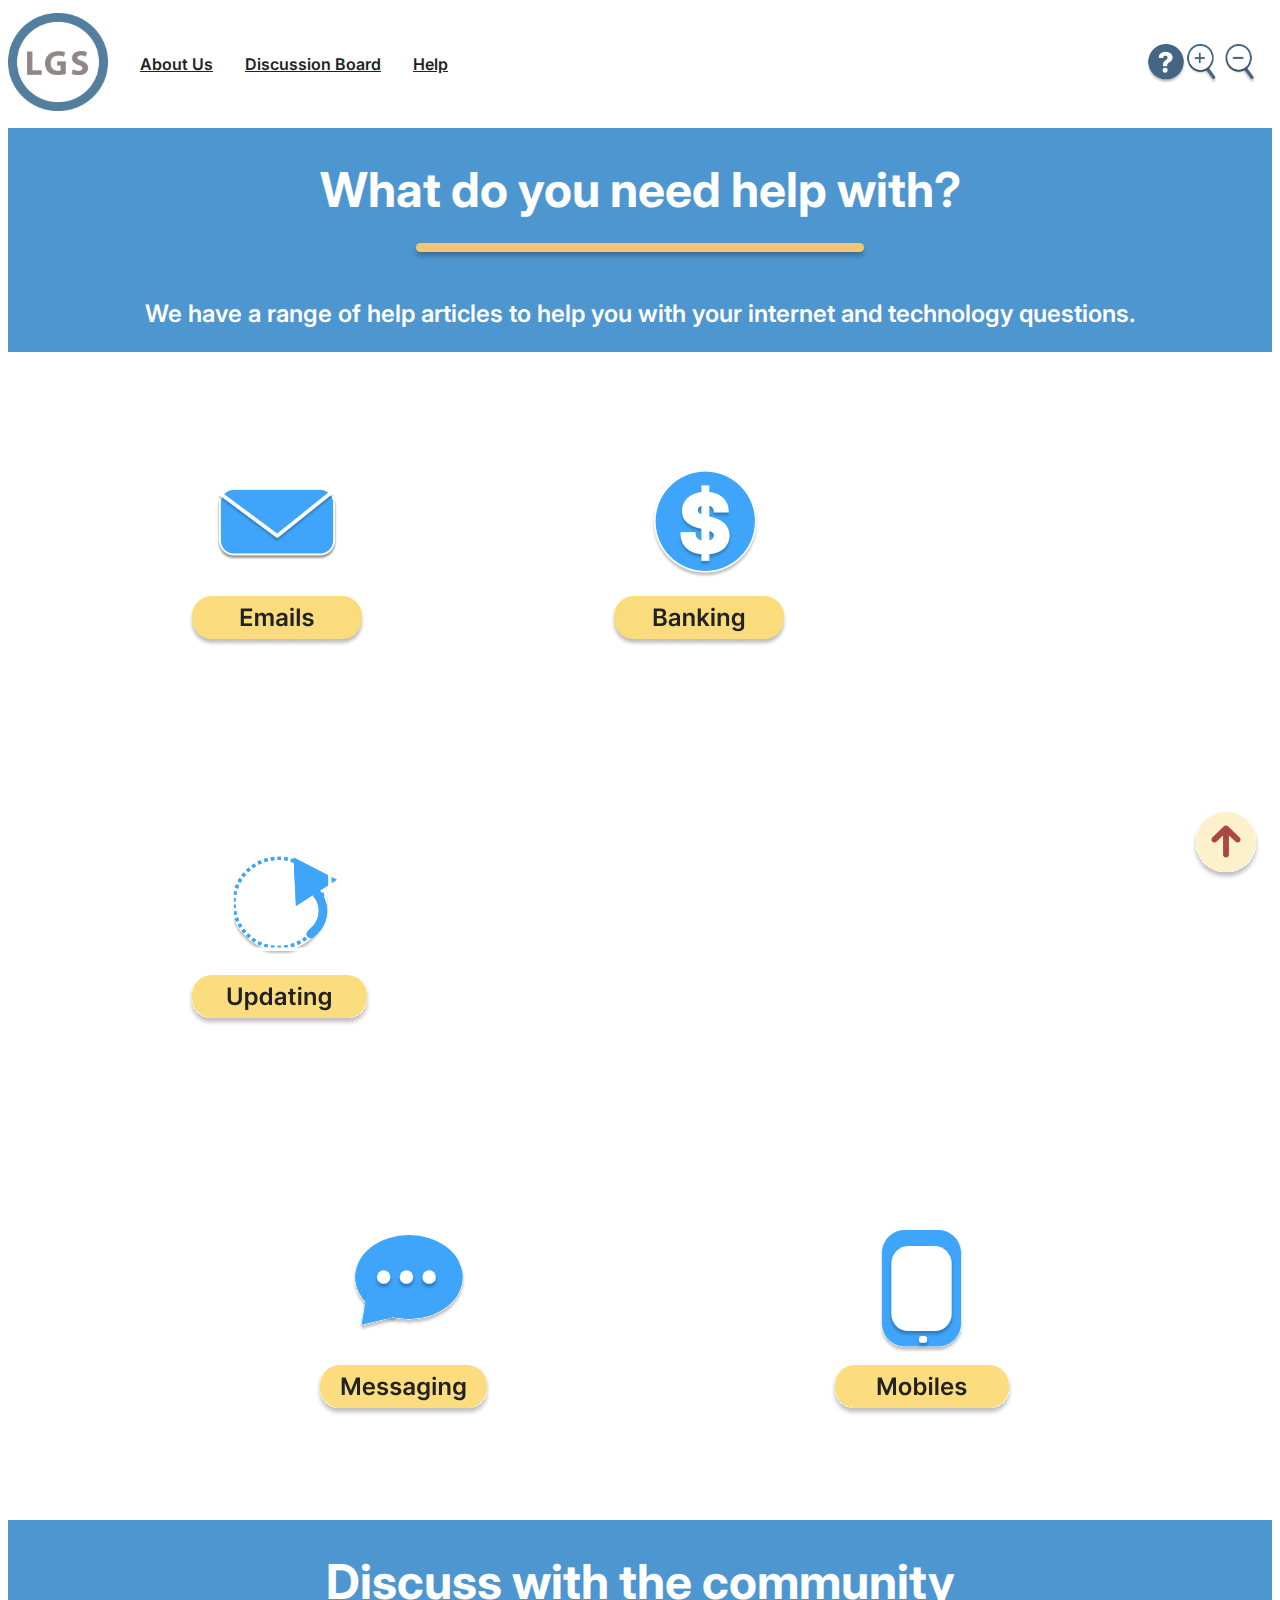
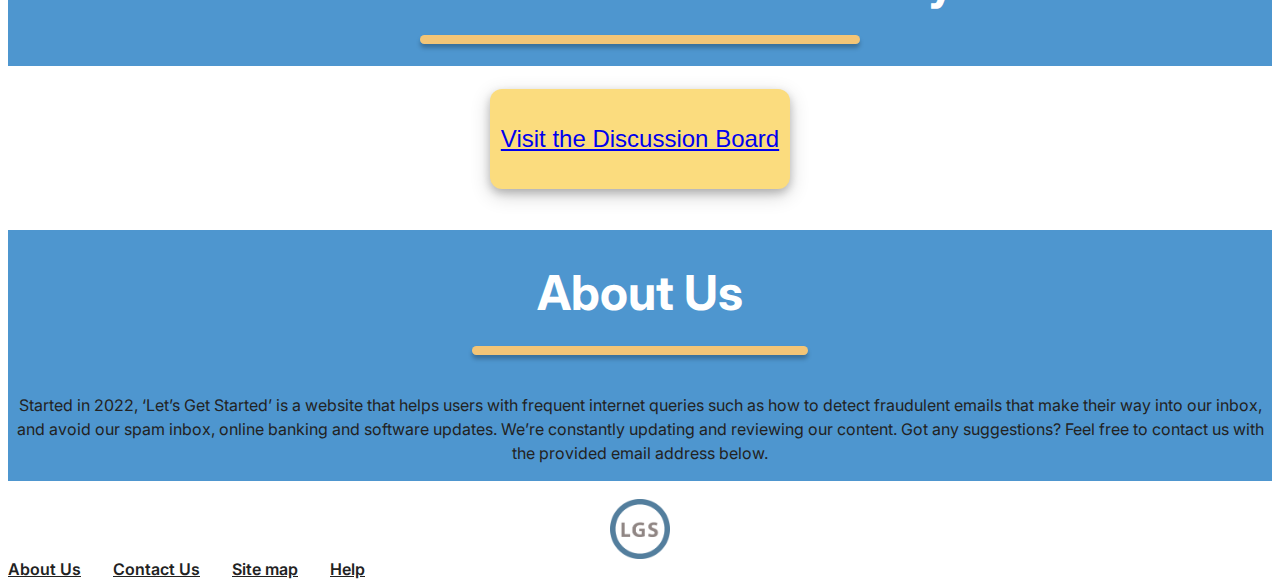
==== index.html @ ba6d8c5f "Fixing logo position +  play" ====
<!DOCTYPE html>
<html lang="en">

<head>
    <meta charset="UTF-8" />
    <meta http-equiv="X-UA-Compatible" content="IE=edge" />
    <meta name="viewport" content="width=device-width, initial-scale=1.0" />
    <title>Let's Get Started - Home</title>
    <link rel="stylesheet" href="css/styles.css" />
    <link rel="preconnect" href="https://fonts.googleapis.com" />
    <link rel="preconnect" href="https://fonts.gstatic.com" crossorigin />
    <link href="https://fonts.googleapis.com/css2?family=Inter:wght@100;200;300;400;500;600;700;800;900&display=swap" rel="stylesheet" />
</head>

<body>

    <nav class="MenuNab">
        <div class="Nav-left">
            <a href="index.html"><img class="logo" src="img/logo.png" alt="home button logo" id="logohome"></a>
            <a href="#AboutUs" class="links">About Us</a>
            <a href="forum.html" title="Go to our forum" class="links">Discussion Board</a>
            <a href="#" class="links">Help</a>
        </div>
    
        <div class="Nav-right">
            <img src="img/Help.png" alt="logo" width="40" height="40">
            <img src="img/Magnif.png" alt="logo" width="70" height="40">
        </div>
    </nav>





    <main>

        <header>



            <h1>
                What do you need help with?
            </h1>
            <p>

                We have a range of help articles to help you with your internet and technology questions.
            </p>
        </header>

        <div class="BackTop">
            <a href="#"><img class="BackTop" src="img/top.svg" alt="back to top" /></a>
        </div>


        <!-- <div class="stylesheet"> -->

        <nav>
            <img class="icon" src="img/Emaillogo.png" />
            <img class="icon" src="img/BankBLogo.png" />
            <img class="icon" src="img/Updating_Blogo.svg" />
        
        </nav>
 <nav>
    <img class="iconB" src="img/MessageBLogo.svg" />
    <img class="iconC" src="img/Mobile_button.svg" />
 </nav>


        </div>
    </main>



    <section>
        <header>
            <h1>Discuss with the community</h1>
        </header>

        <button class="DBButton"> <a href="forum.html" title="Go to our forum">Visit the Discussion Board</a></button>
    </section>


    <header>
        <div id="AboutUs">
            <h1>About Us</h1>
        </div>

        <div id="paragraph">
            <p>Started in 2022, ‘Let’s Get Started’ is a website that helps users with frequent internet queries such as how to detect fraudulent emails that make their way into our inbox, and avoid our spam inbox, online banking and software updates. We’re
                constantly updating and reviewing our content. Got any suggestions? Feel free to contact us with the provided email address below.</p>
        </div>
    </header>


    <footer class="FooterTab">
        <nav>

            <img src="img/logo.png" alt="logo" width="60" height="60" class="centre">


            <div class="Nav-left">
                <a href="index.html#AboutUs" class="links">About Us</a>
                <a href="#" class="links">Contact Us</a>
                <a href="#" class="links">Site map</a>
                <a href="#" class="links">Help</a>
            </div>

        </nav>
    </footer>


</body>

</html>
---- css/styles.css ----
/* Global text styles */

body {
    margin-top: 8em;
}

.links {
    font: normal 600 1em "Inter";
    color: #222222;
}

.centre {
    display: block;
    margin-left: auto;
    margin-right: auto;
}

#paragraph p {
    font: normal 400 1em "Inter";
    line-height: 150%;
    color: #222;
}

p {
    font: normal 600 1.5em "Inter";
    line-height: 29px;
}

h1 {
    font: normal 700 3em "Inter";
}


/* heading banners */

header,
section {
    background: #4e96cf;
    width: 100%;
    color: #ffffff;
    text-align: center;
    display: flex;
    flex-direction: column;
    align-items: center;
    margin: 0 auto 2vh;
}

.discussion,
section {
    background: #174063;
    width: 100%;
    color: #ffffff;
    text-align: center;
    display: flex;
    flex-direction: column;
    align-items: center;
    margin: 0 auto 4vh;
}

section {
    background: #fff;
    color: #000;
}

h1:after {
    /* yellow line */
    content: "";
    display: block;
    width: 10em;
    max-width: 70%;
    border-bottom: 0.2em solid #f3c577;
    border-radius: 5px;
    margin: 0.5em auto -0.2em;
    stroke-linejoin: round;
    box-shadow: 0px 4px 4px rgba(0, 0, 0, 0.25);
}


/* Images style */

.BackTop {
    display: flex;
    position: fixed;
    bottom: 20px;
    right: 20px;
    z-index: 99;
}

.profile {
    width: 50px;
    height: 50px;
}


/* create post grid */

.inputgrid {
    display: grid;
    grid-template-columns: 0.4fr repeat(6, 0.2fr) 0.05fr 0.05fr;
    grid-template-rows: 0.01fr 0.01fr;
    grid-column-gap: 10px;
    grid-row-gap: 10px;
}

.input {
    margin-top: -2em;
    margin-left: 2em;
    grid-area: 1 / 1 / 2 / 2;
    color: #666;
}

.createbutton {
    grid-area: 2 / 7 / 3 / 8;
    width: 150%;
    max-width: 200%;
    /* position: absolute;
    top: -20px;
    left: 10px; */
}

#input {
    margin: 3vh auto;
    font: normal 500 1.5em "Inter";
    border: 8px solid #446682;
    /* filter: drop-shadow(0px 3.51394px 3.51394px rgba(0, 0, 0, 0.25)); */
    border-radius: 30px;
    padding: 1em 40vw 15vh 0.5em;
    align-items: center;
}


/* Others */

.ForumArea {
    margin: 0 20%;
}

.discussion {

  
    display: flex;
    flex-direction: row;
    justify-content: center;
    align-items: center;
    padding: 0px;
    gap: 55px;
    /* color: rgba(216, 232, 244, 1);
    stroke: rgba(68, 102, 130, 1);
    stroke-width: 4em; */
    font: normal 500 16px "Inter";
     
}


/* .iconslist {
    display: list-item;
    list-style-type: circle;
    padding-right: 40px;
    cursor: pointer;
} */

.MenuNab {
    display: flex;
    position: fixed;
    top: 0;
    width: 100%;
    background-color: #fff;
    height: 8em;
    align-items: center;
}

.Nav-left {
    display: flex;
    flex-direction: row;
    align-items: center;
    gap: 2em;
}

#help {
    width: 40%;
    margin-top: 1em;
    margin-right: 1em;
}

#magnif {
    width: 60%;
    margin-top: 1em;
    margin-right: 2vw
    cursor: zoom-in;
    
}

.Nav-right {
    display: flex;
    float: right;
    margin-inline-start: auto;
    align-content: right;
    cursor: pointer;
    margin-right: 2em;
       
   
}

#logohome {
    width: 15vw;
    max-width: 100px;
}



/* main {
  width: 90%;
  max-width: 1080px;
  padding: 0 0 0;
  
} */

.buttons {
    width: 200px;
    height: 100px;
    border-radius: 12px;
    margin: 5px;
    background-color: rgba(251, 220, 126, 1);
    border: none;
    box-shadow: 0 4px 8px 0 rgba(0, 0, 0, 0.2), 0 6px 20px 0 rgba(0, 0, 0, 0.19);
    color: #000;
    text-align: center;
    text-decoration: thick;
    font-size: 20px;
    margin: auto;
}

.icon {
    padding: 100px;
    display: inline-table;
    list-style-type: none;
    padding-right: 60px;
    size: 70px;
    cursor: pointer;
    margin-left: 5em;
  

}

.iconB {

    padding: 100px;
    display: inline-table;
    list-style-type: none;
    padding-right: 60px;
    size: 50px;
    cursor: pointer;
    margin-left: 13em;

}

.iconC {

    padding: 100px;
    display: inline-table;
    list-style-type: none;
    padding-right: 60px;
    size: 50px;
    cursor: pointer;
    margin-left: 11em;
    

}

.buttons {
    display: inline-flex;
    list-style-type: none;
    width: 80px;
    height: 40px;
    margin: 5px;
    padding: 2px;
    color: #000;
    border: none;
    cursor: pointer;
    text-align: center;
    font: normal 600 1em "Inter";
}

.FooterTab nav {
    text-align: center;
}

.DBButton {
    width: 300px;
    height: 100px;
    border-radius: 12px;
    margin: 5px;
    background-color: rgba(251, 220, 126, 1);
    border: none;
    box-shadow: 0 4px 8px 0 rgba(0, 0, 0, 0.2), 0 6px 20px 0 rgba(0, 0, 0, 0.19);
    color: #000;
    text-align: center;
    text-decoration: none;
    font-size: 24px;
    cursor: pointer;
    list-style: none;
    align-items: center;
}
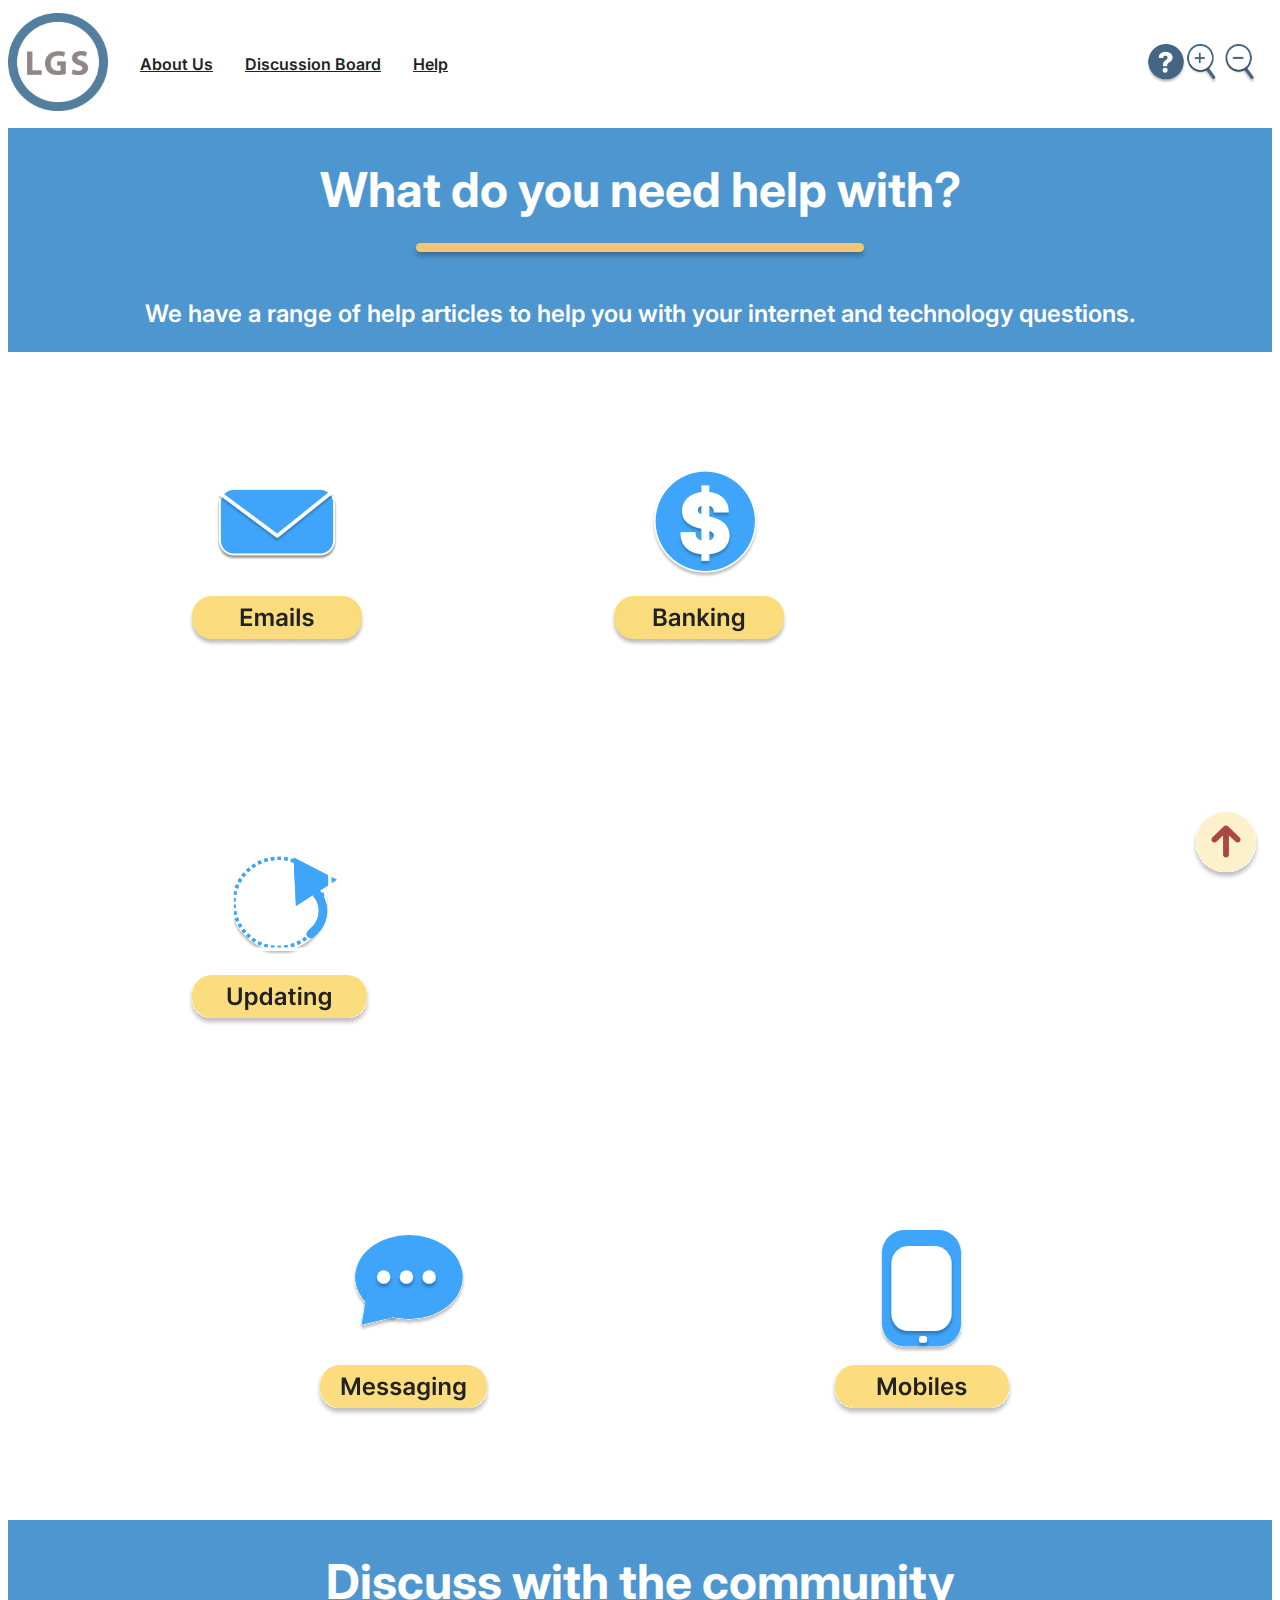
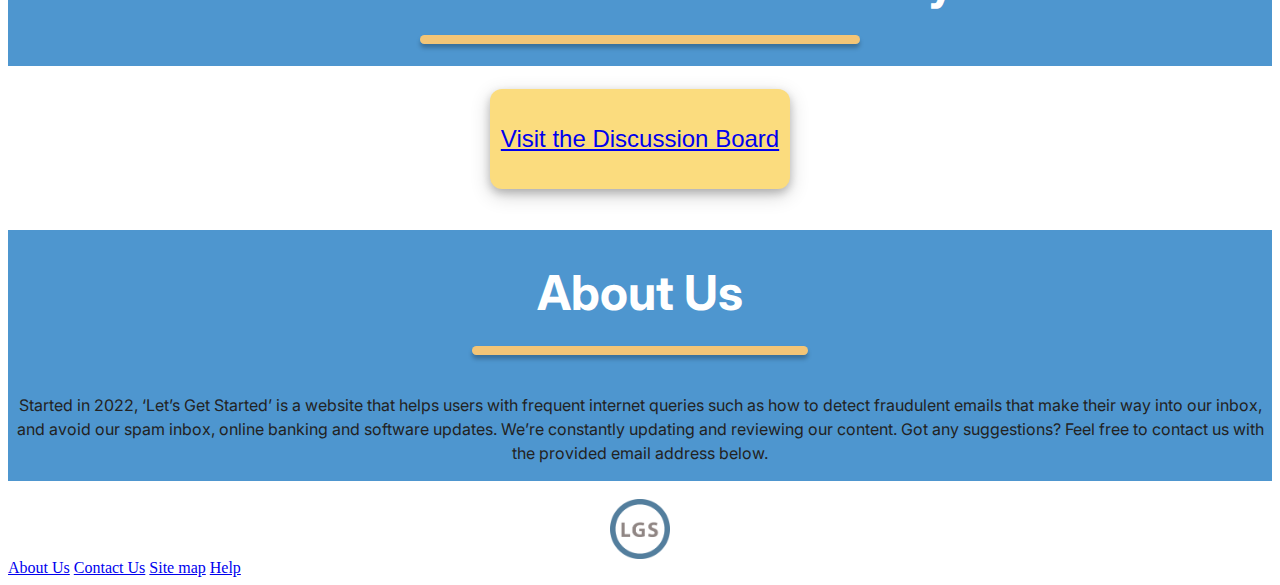
==== commit c244cda6: "update footer" ====
--- a/index.html
+++ b/index.html
@@ -35,14 +35,10 @@
     <main>
 
         <header>
-
-
-
             <h1>
                 What do you need help with?
             </h1>
             <p>
-
                 We have a range of help articles to help you with your internet and technology questions.
             </p>
         </header>
@@ -92,19 +88,15 @@
     </header>
 
 
-    <footer class="FooterTab">
+    <footer >
         <nav>
-
             <img src="img/logo.png" alt="logo" width="60" height="60" class="centre">
-
-
-            <div class="Nav-left">
-                <a href="index.html#AboutUs" class="links">About Us</a>
-                <a href="#" class="links">Contact Us</a>
-                <a href="#" class="links">Site map</a>
-                <a href="#" class="links">Help</a>
+            <div class="FooterNav" >
+                <a href="index.html#AboutUs" >About Us</a>
+                <a href="#" >Contact Us</a>
+                <a href="#" >Site map</a>
+                <a href="#" >Help</a>
             </div>
-
         </nav>
     </footer>
 
--- a/css/styles.css
+++ b/css/styles.css
@@ -10,9 +10,9 @@
 }
 
 .centre {
-    display: block;
-    margin-left: auto;
-    margin-right: auto;
+  display: block;
+  margin-left: auto;
+  margin-right: auto;
 }
 
 #paragraph p {
@@ -29,7 +29,6 @@
 h1 {
     font: normal 700 3em "Inter";
 }
-
 
 /* heading banners */
 
@@ -75,7 +74,6 @@
     box-shadow: 0px 4px 4px rgba(0, 0, 0, 0.25);
 }
 
-
 /* Images style */
 
 .BackTop {
@@ -87,8 +85,8 @@
 }
 
 .profile {
-    width: 50px;
-    height: 50px;
+  width: 50px;
+  height: 50px;
 }
 
 
@@ -135,6 +133,17 @@
     margin: 0 20%;
 }
 
+.createbutton {
+  grid-area: 2 / 7 / 3 / 8;
+  width: 150%;
+  max-width: 200%;
+  position: absolute; top:-20px;left:10px;
+}
+
+/* Others */
+.ForumArea{
+    margin: 0 20%;
+}
 .discussion {
 
   
@@ -216,18 +225,18 @@
 } */
 
 .buttons {
-    width: 200px;
-    height: 100px;
-    border-radius: 12px;
-    margin: 5px;
-    background-color: rgba(251, 220, 126, 1);
-    border: none;
-    box-shadow: 0 4px 8px 0 rgba(0, 0, 0, 0.2), 0 6px 20px 0 rgba(0, 0, 0, 0.19);
-    color: #000;
-    text-align: center;
-    text-decoration: thick;
-    font-size: 20px;
-    margin: auto;
+  width: 200px;
+  height: 100px;
+  border-radius: 12px;
+  margin: 5px;
+  background-color: rgba(251, 220, 126, 1);
+  border: none;
+  box-shadow: 0 4px 8px 0 rgba(0, 0, 0, 0.2), 0 6px 20px 0 rgba(0, 0, 0, 0.19);
+  color: #000;
+  text-align: center;
+  text-decoration: thick;
+  font-size: 20px;
+  margin: auto;
 }
 
 .icon {
@@ -282,7 +291,7 @@
 }
 
 .FooterTab nav {
-    text-align: center;
+  text-align: center;
 }
 
 .DBButton {
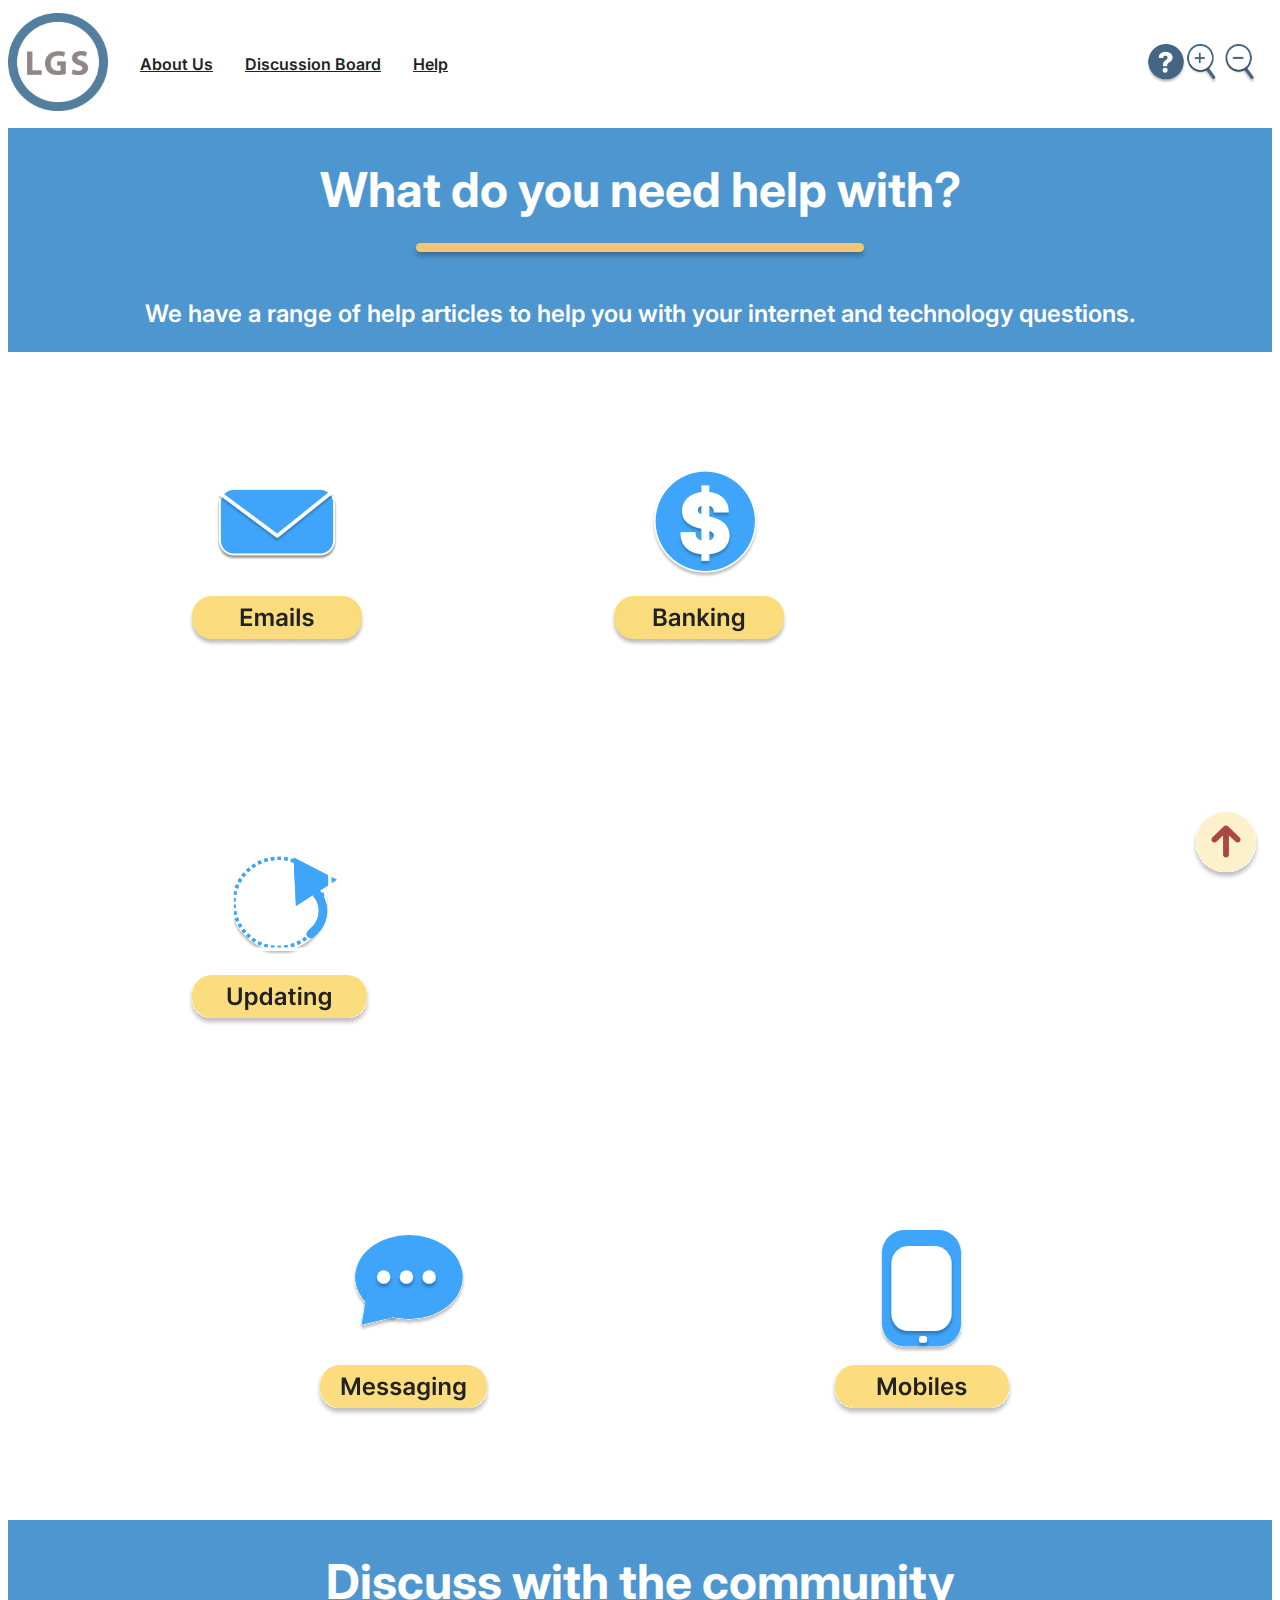
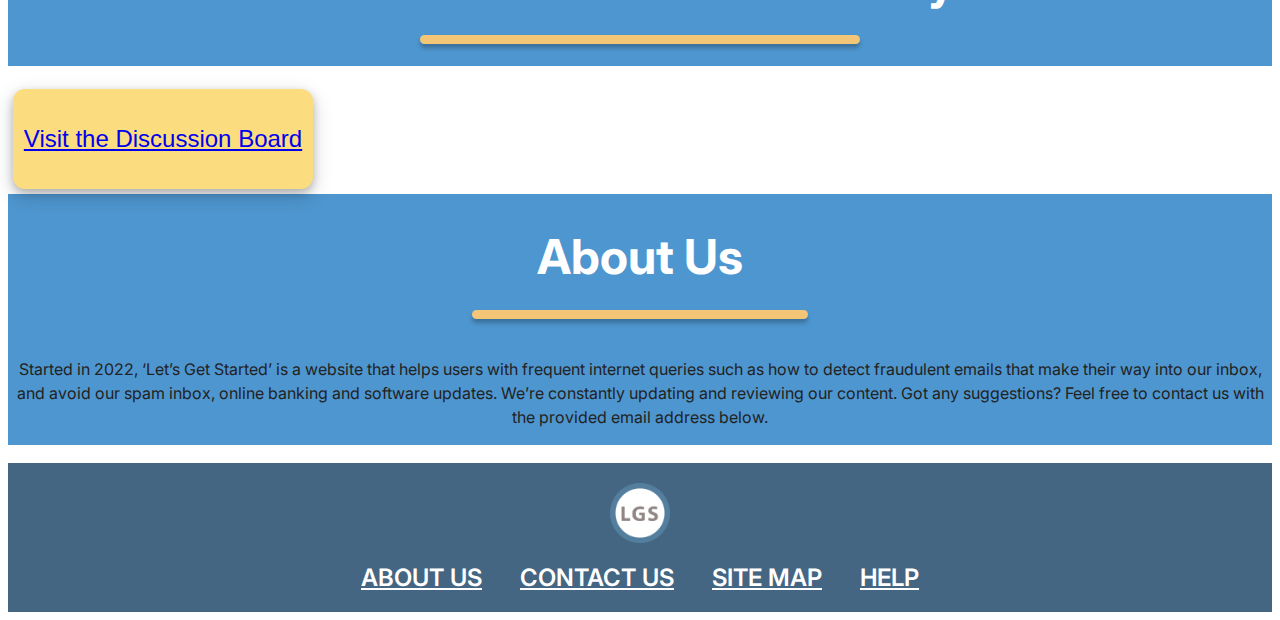
==== commit 1b29bc20: "fixes and formatting" ====
--- a/index.html
+++ b/index.html
@@ -28,10 +28,6 @@
         </div>
     </nav>
 
-
-
-
-
     <main>
 
         <header>
@@ -47,25 +43,18 @@
             <a href="#"><img class="BackTop" src="img/top.svg" alt="back to top" /></a>
         </div>
 
-
-        <!-- <div class="stylesheet"> -->
-
         <nav>
             <img class="icon" src="img/Emaillogo.png" />
             <img class="icon" src="img/BankBLogo.png" />
             <img class="icon" src="img/Updating_Blogo.svg" />
         
         </nav>
- <nav>
-    <img class="iconB" src="img/MessageBLogo.svg" />
-    <img class="iconC" src="img/Mobile_button.svg" />
- </nav>
-
-
-        </div>
+        
+        <nav>
+            <img class="iconB" src="img/MessageBLogo.svg" />
+            <img class="iconC" src="img/Mobile_button.svg" />
+        </nav>
     </main>
-
-
 
     <section>
         <header>
@@ -74,7 +63,6 @@
 
         <button class="DBButton"> <a href="forum.html" title="Go to our forum">Visit the Discussion Board</a></button>
     </section>
-
 
     <header>
         <div id="AboutUs">
@@ -86,7 +74,6 @@
                 constantly updating and reviewing our content. Got any suggestions? Feel free to contact us with the provided email address below.</p>
         </div>
     </header>
-
 
     <footer >
         <nav>
--- a/css/styles.css
+++ b/css/styles.css
@@ -1,301 +1,187 @@
 /* Global text styles */
 
 body {
-    margin-top: 8em;
+  margin-top: 8em;
 }
 
 .links {
-    font: normal 600 1em "Inter";
-    color: #222222;
-}
-
-.centre {
+  font: normal 600 1em "Inter";
+  color: #222222;
+}
+
+
+#paragraph p {
+  font: normal 400 1em "Inter";
+  line-height: 150%;
+  color: #222;
+}
+
+p {
+  font: normal 600 1.5em "Inter";
+  line-height: 29px;
+}
+
+h1 {
+  font: normal 700 3em "Inter";
+}
+
+
+header{
+  background: #4e96cf;
+  width: 100%;
+  color: #ffffff;
+  text-align: center;
+  display: flex;
+  flex-direction: column;
+  align-items: center;
+  margin: 0 auto 2vh;
+}
+
+section {
+  background: #fff;
+  color: #000;
+}
+
+h1:after {
+  /* yellow line */
+  content: "";
   display: block;
-  margin-left: auto;
-  margin-right: auto;
-}
-
-#paragraph p {
-    font: normal 400 1em "Inter";
-    line-height: 150%;
-    color: #222;
-}
-
-p {
-    font: normal 600 1.5em "Inter";
-    line-height: 29px;
-}
-
-h1 {
-    font: normal 700 3em "Inter";
-}
-
-/* heading banners */
-
-header,
-section {
-    background: #4e96cf;
-    width: 100%;
-    color: #ffffff;
-    text-align: center;
-    display: flex;
-    flex-direction: column;
-    align-items: center;
-    margin: 0 auto 2vh;
-}
-
-.discussion,
-section {
-    background: #174063;
-    width: 100%;
-    color: #ffffff;
-    text-align: center;
-    display: flex;
-    flex-direction: column;
-    align-items: center;
-    margin: 0 auto 4vh;
-}
-
-section {
-    background: #fff;
-    color: #000;
-}
-
-h1:after {
-    /* yellow line */
-    content: "";
-    display: block;
-    width: 10em;
-    max-width: 70%;
-    border-bottom: 0.2em solid #f3c577;
-    border-radius: 5px;
-    margin: 0.5em auto -0.2em;
-    stroke-linejoin: round;
-    box-shadow: 0px 4px 4px rgba(0, 0, 0, 0.25);
-}
-
-/* Images style */
+  width: 10em;
+  max-width: 70%;
+  border-bottom: 0.2em solid #f3c577;
+  border-radius: 5px;
+  margin: 0.5em auto -0.2em;
+  stroke-linejoin: round;
+  box-shadow: 0px 4px 4px rgba(0, 0, 0, 0.25);
+}
+/* FORUM STYLES NOT FINISHED*/ 
+.profile {
+  width: 55px;
+  height: 55px;
+}
+
+#input {
+  margin: 3vh auto;
+  font: normal 500 1.5em "Inter";
+  border: 8px solid #446682;
+  /* filter: drop-shadow(0px 3.51394px 3.51394px rgba(0, 0, 0, 0.25)); */
+  border-radius: 30px;
+  padding: 1em 40vw 15vh 0.5em;
+  align-items: center;
+}
+
+#createbtn {
+  height: 200px;
+  width: 200px;
+  border: none;
+  cursor: pointer;
+  background: url("../img/createpost.svg") no-repeat center;
+  background-size: contain;
+position: absolute;
+        bottom: 10px;
+        right: 10px;
+}
+
+.replystyle{
+  height: 180px;
+  width: 180px;
+  border: none;
+  cursor: pointer;
+  background: url("../img/reply.svg") no-repeat center;
+  background-size: contain;
+}
+
+.createfield{
+  margin: 0 auto 2vh;
+  display: block;position: relative;
+}
+
+
+
+.discussion p{
+  background: #D8E8F4;
+border: 8px solid #446682;
+box-shadow: 0px 3.5px 3.5px rgba(0, 0, 0, 0.25);
+border-radius: 15px;
+padding: 1rem;
+margin: 40px 30px;
+width: 800px;
+
+}
+
+.discussion{
+  display: flex;
+flex-direction: row;
+justify-content: center;
+align-items: center;
+}
+
+
+.ForumArea {
+  margin: 0 20%;
+
+}
+
+/* FORUM STYLES END */
+
+
 
 .BackTop {
-    display: flex;
-    position: fixed;
-    bottom: 20px;
-    right: 20px;
-    z-index: 99;
-}
-
-.profile {
-  width: 50px;
-  height: 50px;
-}
-
-
-/* create post grid */
-
-.inputgrid {
-    display: grid;
-    grid-template-columns: 0.4fr repeat(6, 0.2fr) 0.05fr 0.05fr;
-    grid-template-rows: 0.01fr 0.01fr;
-    grid-column-gap: 10px;
-    grid-row-gap: 10px;
-}
-
-.input {
-    margin-top: -2em;
-    margin-left: 2em;
-    grid-area: 1 / 1 / 2 / 2;
-    color: #666;
-}
-
-.createbutton {
-    grid-area: 2 / 7 / 3 / 8;
-    width: 150%;
-    max-width: 200%;
-    /* position: absolute;
-    top: -20px;
-    left: 10px; */
-}
-
-#input {
-    margin: 3vh auto;
-    font: normal 500 1.5em "Inter";
-    border: 8px solid #446682;
-    /* filter: drop-shadow(0px 3.51394px 3.51394px rgba(0, 0, 0, 0.25)); */
-    border-radius: 30px;
-    padding: 1em 40vw 15vh 0.5em;
-    align-items: center;
-}
-
-
-/* Others */
-
-.ForumArea {
-    margin: 0 20%;
-}
-
-.createbutton {
-  grid-area: 2 / 7 / 3 / 8;
-  width: 150%;
-  max-width: 200%;
-  position: absolute; top:-20px;left:10px;
-}
-
-/* Others */
-.ForumArea{
-    margin: 0 20%;
-}
-.discussion {
-
-  
-    display: flex;
-    flex-direction: row;
-    justify-content: center;
-    align-items: center;
-    padding: 0px;
-    gap: 55px;
-    /* color: rgba(216, 232, 244, 1);
-    stroke: rgba(68, 102, 130, 1);
-    stroke-width: 4em; */
-    font: normal 500 16px "Inter";
-     
-}
-
-
-/* .iconslist {
-    display: list-item;
-    list-style-type: circle;
-    padding-right: 40px;
-    cursor: pointer;
-} */
+  display: flex;
+  position: fixed;
+  bottom: 20px;
+  right: 20px;
+  z-index: 99;
+}
 
 .MenuNab {
-    display: flex;
-    position: fixed;
-    top: 0;
-    width: 100%;
-    background-color: #fff;
-    height: 8em;
-    align-items: center;
+  display: flex;
+  position: fixed;
+  top: 0;
+  width: 100%;
+  background-color: #fff;
+  height: 8em;
+  align-items: center;
+  z-index: 2;
 }
 
 .Nav-left {
-    display: flex;
-    flex-direction: row;
-    align-items: center;
-    gap: 2em;
+  display: flex;
+  flex-direction: row;
+  align-items: center;
+  gap: 2em;
 }
 
 #help {
-    width: 40%;
-    margin-top: 1em;
-    margin-right: 1em;
+  width: 40%;
+  margin-top: 1em;
+  margin-right: 1em;
 }
 
 #magnif {
-    width: 60%;
-    margin-top: 1em;
-    margin-right: 2vw
-    cursor: zoom-in;
-    
+  width: 60%;
+  margin-top: 1em;
+  margin-right: 2vw;
+  cursor: zoom-in;
 }
 
 .Nav-right {
-    display: flex;
-    float: right;
-    margin-inline-start: auto;
-    align-content: right;
-    cursor: pointer;
-    margin-right: 2em;
-       
-   
+  display: flex;
+  float: right;
+  margin-inline-start: auto;
+  align-content: right;
+  cursor: pointer;
+  margin-right: 2em;
 }
 
 #logohome {
-    width: 15vw;
-    max-width: 100px;
-}
-
-
-
-/* main {
-  width: 90%;
-  max-width: 1080px;
-  padding: 0 0 0;
-  
-} */
+  width: 15vw;
+  max-width: 100px;
+}
+
 
 .buttons {
-  width: 200px;
-  height: 100px;
-  border-radius: 12px;
-  margin: 5px;
-  background-color: rgba(251, 220, 126, 1);
-  border: none;
-  box-shadow: 0 4px 8px 0 rgba(0, 0, 0, 0.2), 0 6px 20px 0 rgba(0, 0, 0, 0.19);
-  color: #000;
-  text-align: center;
-  text-decoration: thick;
-  font-size: 20px;
-  margin: auto;
-}
-
-.icon {
-    padding: 100px;
-    display: inline-table;
-    list-style-type: none;
-    padding-right: 60px;
-    size: 70px;
-    cursor: pointer;
-    margin-left: 5em;
-  
-
-}
-
-.iconB {
-
-    padding: 100px;
-    display: inline-table;
-    list-style-type: none;
-    padding-right: 60px;
-    size: 50px;
-    cursor: pointer;
-    margin-left: 13em;
-
-}
-
-.iconC {
-
-    padding: 100px;
-    display: inline-table;
-    list-style-type: none;
-    padding-right: 60px;
-    size: 50px;
-    cursor: pointer;
-    margin-left: 11em;
-    
-
-}
-
-.buttons {
-    display: inline-flex;
-    list-style-type: none;
-    width: 80px;
-    height: 40px;
-    margin: 5px;
-    padding: 2px;
-    color: #000;
-    border: none;
-    cursor: pointer;
-    text-align: center;
-    font: normal 600 1em "Inter";
-}
-
-.FooterTab nav {
-  text-align: center;
-}
-
-.DBButton {
-    width: 300px;
+    width: 200px;
     height: 100px;
     border-radius: 12px;
     margin: 5px;
@@ -304,10 +190,102 @@
     box-shadow: 0 4px 8px 0 rgba(0, 0, 0, 0.2), 0 6px 20px 0 rgba(0, 0, 0, 0.19);
     color: #000;
     text-align: center;
-    text-decoration: none;
-    font-size: 24px;
-    cursor: pointer;
-    list-style: none;
-    align-items: center;
-}
-
+    text-decoration: thick;
+    font-size: 20px;
+    margin: auto;
+}
+
+.icon {
+  padding: 100px;
+  display: inline-table;
+  list-style-type: none;
+  padding-right: 60px;
+  size: 70px;
+  cursor: pointer;
+  margin-left: 5em;
+}
+
+.iconB {
+  padding: 100px;
+  display: inline-table;
+  list-style-type: none;
+  padding-right: 60px;
+  size: 50px;
+  cursor: pointer;
+  margin-left: 13em;
+}
+
+.iconC {
+  padding: 100px;
+  display: inline-table;
+  list-style-type: none;
+  padding-right: 60px;
+  size: 50px;
+  cursor: pointer;
+  margin-left: 11em;
+}
+
+.buttons {
+  display: inline-flex;
+  list-style-type: none;
+  width: 80px;
+  height: 40px;
+  margin: 5px;
+  padding: 2px;
+  color: #000;
+  border: none;
+  cursor: pointer;
+  text-align: center;
+  font: normal 600 1em "Inter";
+}
+
+/* footer styles */
+
+footer {
+  text-align: center;
+  
+background: #446682;
+
+}
+
+footer nav {
+  padding-top: 20px;
+  padding-bottom: 20px;
+  text-align: center;
+  font: normal 600 1.5em "Inter";
+  text-transform: uppercase;
+
+
+}
+
+footer a{
+  padding: 1rem;
+  color: #FFFFFF;
+  margin: auto;
+}
+
+.centre {
+  display: block;
+  margin: auto;
+  padding-bottom: 20px ;;
+}
+
+/* footer styles end */
+
+.DBButton {
+  width: 300px;
+  height: 100px;
+  border-radius: 12px;
+  margin: 5px;
+  background-color: rgba(251, 220, 126, 1);
+  border: none;
+  box-shadow: 0 4px 8px 0 rgba(0, 0, 0, 0.2), 0 6px 20px 0 rgba(0, 0, 0, 0.19);
+  color: #000;
+  text-align: center;
+  text-decoration: none;
+  font-size: 24px;
+  cursor: pointer;
+  list-style: none;
+  align-items: center;
+}
+
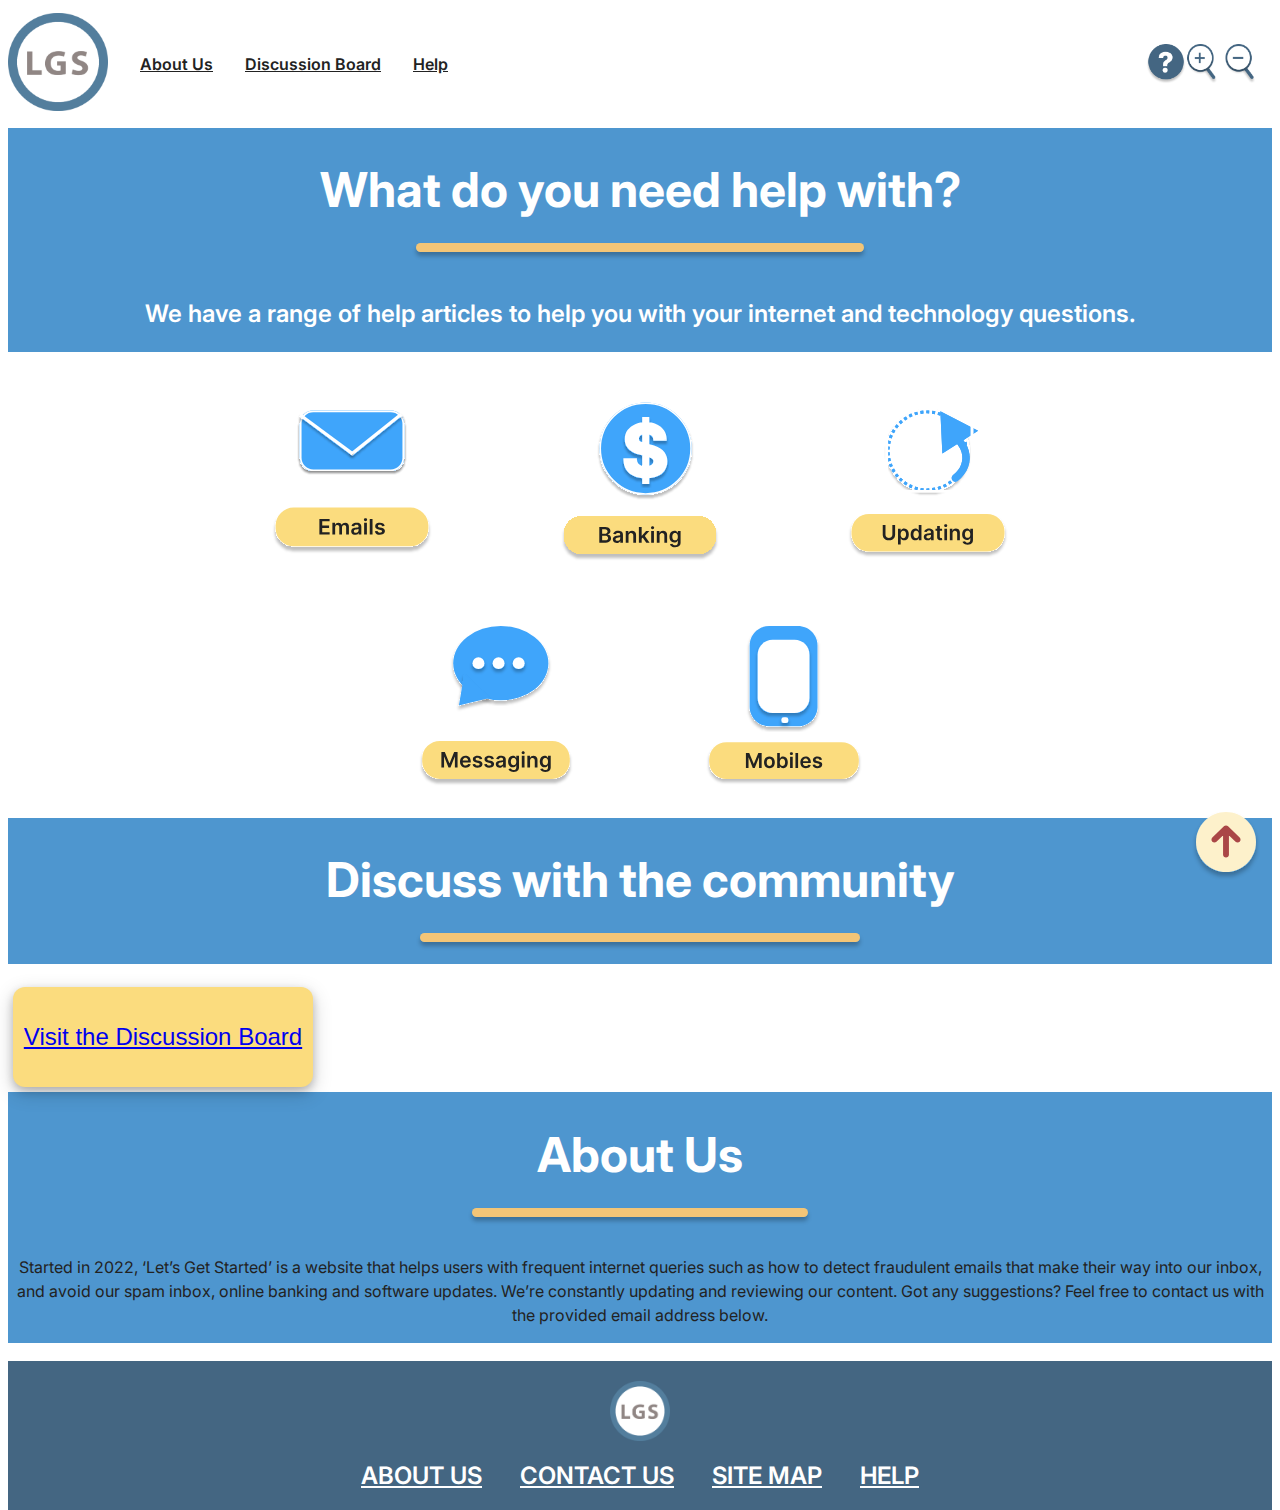
==== commit f0e2dcde: "formatting improvements" ====
--- a/index.html
+++ b/index.html
@@ -43,17 +43,17 @@
             <a href="#"><img class="BackTop" src="img/top.svg" alt="back to top" /></a>
         </div>
 
-        <nav>
-            <img class="icon" src="img/Emaillogo.png" />
-            <img class="icon" src="img/BankBLogo.png" />
-            <img class="icon" src="img/Updating_Blogo.svg" />
-        
+        <nav class="icon-grp">
+
+            <div class="row-1">
+                <img class="icon" src="img/EmailBlogo.svg" />
+                <img class="icon" src="img/BankBLogo.svg" />
+                <img class="icon" src="img/Updating_Blogo.svg" />
+                <img class="icon" src="img/MessageBLogo.svg" />
+                <img class="icon" src="img/Mobile_button.svg" />
+            </div>
         </nav>
-        
-        <nav>
-            <img class="iconB" src="img/MessageBLogo.svg" />
-            <img class="iconC" src="img/Mobile_button.svg" />
-        </nav>
+
     </main>
 
     <section>
--- a/css/styles.css
+++ b/css/styles.css
@@ -1,4 +1,8 @@
 /* Global text styles */
+
+html, body {
+  height: 100%;
+}
 
 body {
   margin-top: 8em;
@@ -179,73 +183,31 @@
   max-width: 100px;
 }
 
-
-.buttons {
-    width: 200px;
-    height: 100px;
-    border-radius: 12px;
-    margin: 5px;
-    background-color: rgba(251, 220, 126, 1);
-    border: none;
-    box-shadow: 0 4px 8px 0 rgba(0, 0, 0, 0.2), 0 6px 20px 0 rgba(0, 0, 0, 0.19);
-    color: #000;
-    text-align: center;
-    text-decoration: thick;
-    font-size: 20px;
-    margin: auto;
+.icon-grp {
+  display: flex;
+  justify-content: center;
+}
+
+.row-1 {
+  display: flex;
+  flex-wrap: wrap;
+  flex-direction: row;
+  justify-content: center;
+  align-items: center;
+  align-content: center;
+  max-width: 1000px;
 }
 
 .icon {
-  padding: 100px;
-  display: inline-table;
-  list-style-type: none;
-  padding-right: 60px;
-  size: 70px;
-  cursor: pointer;
-  margin-left: 5em;
-}
-
-.iconB {
-  padding: 100px;
-  display: inline-table;
-  list-style-type: none;
-  padding-right: 60px;
-  size: 50px;
-  cursor: pointer;
-  margin-left: 13em;
-}
-
-.iconC {
-  padding: 100px;
-  display: inline-table;
-  list-style-type: none;
-  padding-right: 60px;
-  size: 50px;
-  cursor: pointer;
-  margin-left: 11em;
-}
-
-.buttons {
-  display: inline-flex;
-  list-style-type: none;
-  width: 80px;
-  height: 40px;
-  margin: 5px;
-  padding: 2px;
-  color: #000;
-  border: none;
-  cursor: pointer;
-  text-align: center;
-  font: normal 600 1em "Inter";
-}
-
-/* footer styles */
+  width: 10em;
+  height: 10em;
+  margin: 2em 4em;
+  cursor: pointer;
+}
 
 footer {
   text-align: center;
-  
-background: #446682;
-
+  background: #446682;
 }
 
 footer nav {
@@ -254,8 +216,6 @@
   text-align: center;
   font: normal 600 1.5em "Inter";
   text-transform: uppercase;
-
-
 }
 
 footer a{
@@ -267,7 +227,7 @@
 .centre {
   display: block;
   margin: auto;
-  padding-bottom: 20px ;;
+  padding-bottom: 20px;
 }
 
 /* footer styles end */
@@ -281,11 +241,9 @@
   border: none;
   box-shadow: 0 4px 8px 0 rgba(0, 0, 0, 0.2), 0 6px 20px 0 rgba(0, 0, 0, 0.19);
   color: #000;
-  text-align: center;
-  text-decoration: none;
+  /* text-align: center; */
+  /* text-decoration: none; */
   font-size: 24px;
   cursor: pointer;
-  list-style: none;
-  align-items: center;
-}
-
+  /* list-style: none; */
+}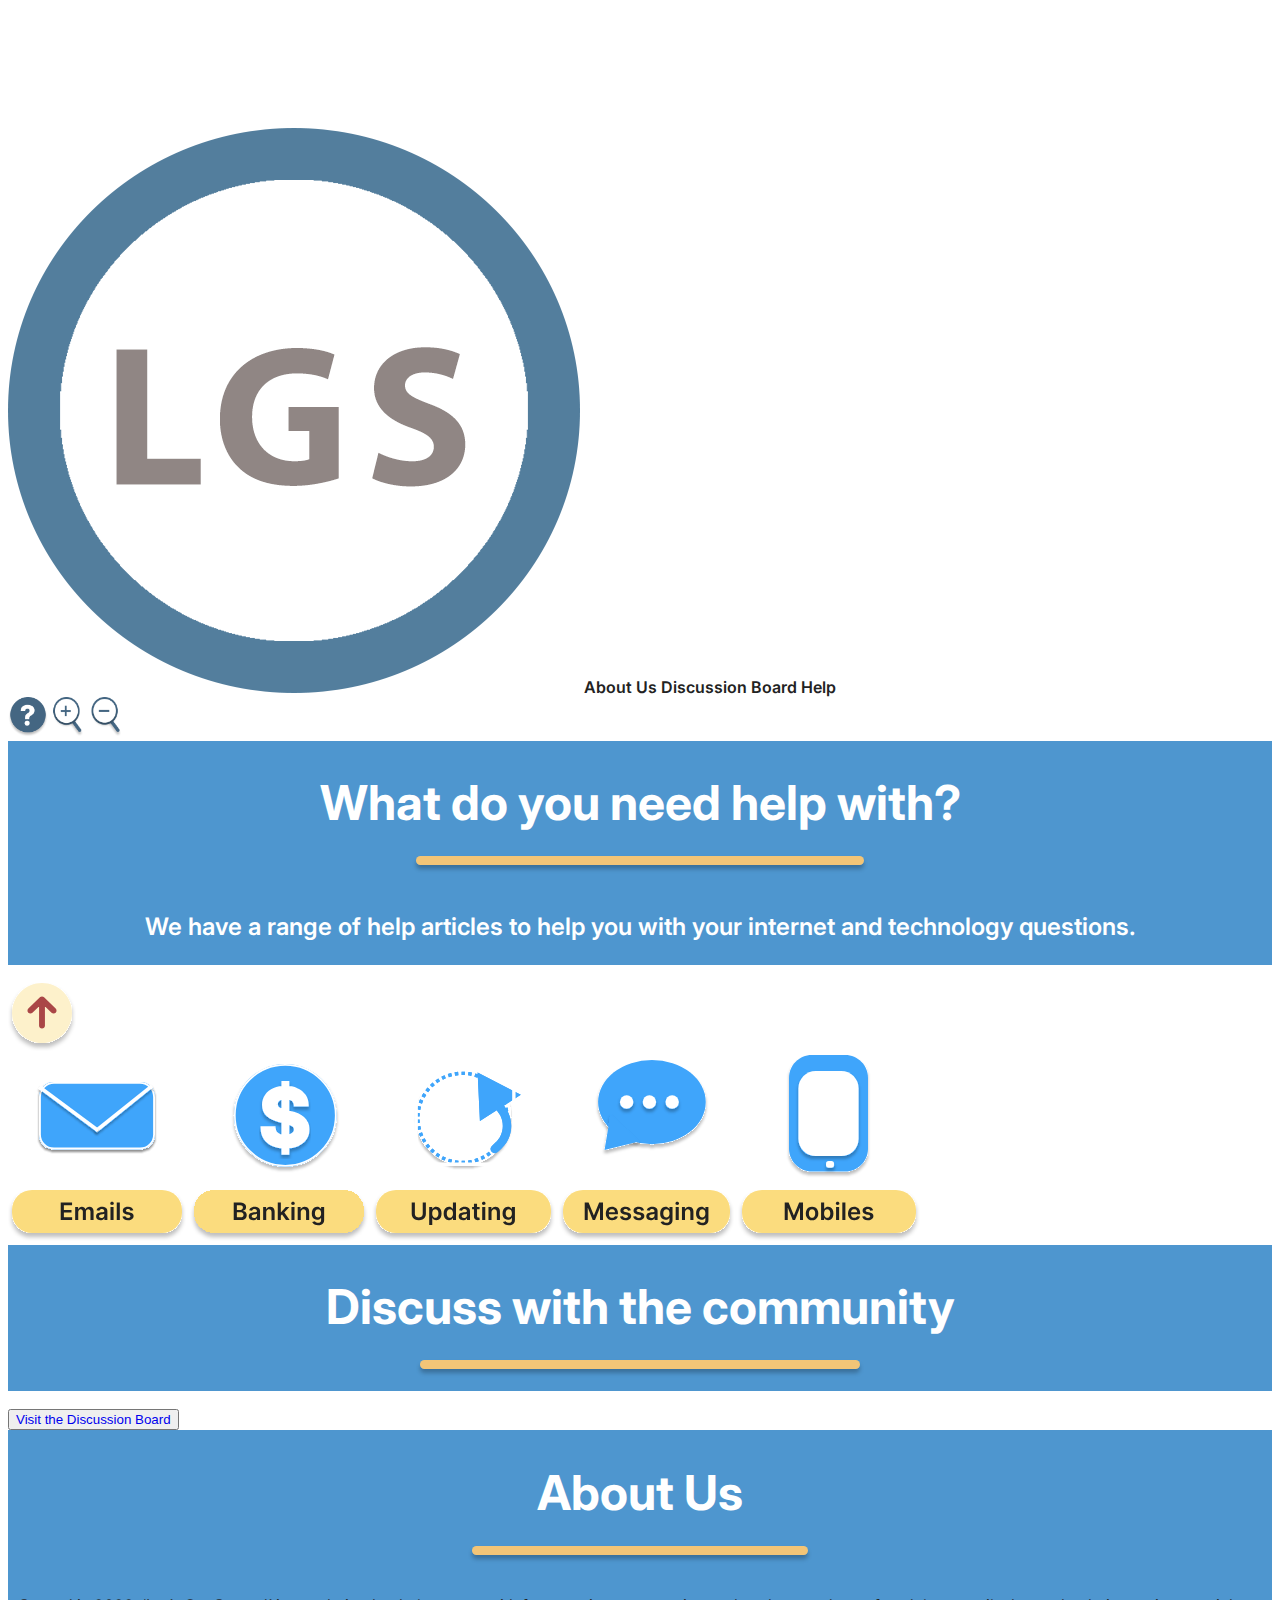
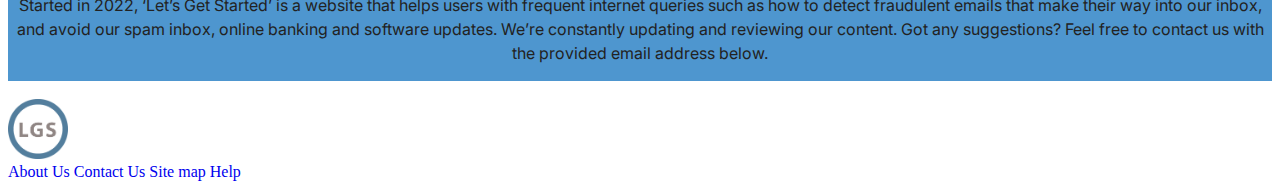
==== commit 1a870d21: ":hammer: More forum interaction" ====
--- a/index.html
+++ b/index.html
@@ -21,7 +21,7 @@
             <a href="forum.html" title="Go to our forum" class="links">Discussion Board</a>
             <a href="#" class="links">Help</a>
         </div>
-    
+
         <div class="Nav-right">
             <img src="img/Help.png" alt="logo" width="40" height="40">
             <img src="img/Magnif.png" alt="logo" width="70" height="40">
@@ -75,14 +75,14 @@
         </div>
     </header>
 
-    <footer >
+    <footer>
         <nav>
             <img src="img/logo.png" alt="logo" width="60" height="60" class="centre">
-            <div class="FooterNav" >
-                <a href="index.html#AboutUs" >About Us</a>
-                <a href="#" >Contact Us</a>
-                <a href="#" >Site map</a>
-                <a href="#" >Help</a>
+            <div class="FooterNav">
+                <a href="index.html#AboutUs">About Us</a>
+                <a href="#">Contact Us</a>
+                <a href="#">Site map</a>
+                <a href="#">Help</a>
             </div>
         </nav>
     </footer>
--- a/css/styles.css
+++ b/css/styles.css
@@ -1,249 +1,268 @@
 /* Global text styles */
 
-html, body {
-  height: 100%;
-}
-
+html,
 body {
-  margin-top: 8em;
+    height: 100%;
+}
+
+body {
+    margin-top: 8em;
 }
 
 .links {
-  font: normal 600 1em "Inter";
-  color: #222222;
-}
-
+    font: normal 600 1em "Inter";
+    color: #222222;
+}
 
 #paragraph p {
-  font: normal 400 1em "Inter";
-  line-height: 150%;
-  color: #222;
+    font: normal 400 1em "Inter";
+    line-height: 150%;
+    color: #222;
 }
 
 p {
-  font: normal 600 1.5em "Inter";
-  line-height: 29px;
+    font: normal 600 1.5em "Inter";
+    line-height: 29px;
 }
 
 h1 {
-  font: normal 700 3em "Inter";
-}
-
-
-header{
-  background: #4e96cf;
-  width: 100%;
-  color: #ffffff;
-  text-align: center;
-  display: flex;
-  flex-direction: column;
-  align-items: center;
-  margin: 0 auto 2vh;
+    font: normal 700 3em "Inter";
+}
+
+header {
+    background: #4e96cf;
+    width: 100%;
+    color: #ffffff;
+    text-align: center;
+    display: flex;
+    flex-direction: column;
+    align-items: center;
+    margin: 0 auto 2vh;
 }
 
 section {
-  background: #fff;
-  color: #000;
+    background: #fff;
+    color: #000;
 }
 
 h1:after {
-  /* yellow line */
-  content: "";
-  display: block;
-  width: 10em;
-  max-width: 70%;
-  border-bottom: 0.2em solid #f3c577;
-  border-radius: 5px;
-  margin: 0.5em auto -0.2em;
-  stroke-linejoin: round;
-  box-shadow: 0px 4px 4px rgba(0, 0, 0, 0.25);
-}
-/* FORUM STYLES NOT FINISHED*/ 
+    /* yellow line */
+    content: "";
+    display: block;
+    width: 10em;
+    max-width: 70%;
+    border-bottom: 0.2em solid #f3c577;
+    border-radius: 5px;
+    margin: 0.5em auto -0.2em;
+    stroke-linejoin: round;
+    box-shadow: 0px 4px 4px rgba(0, 0, 0, 0.25);
+}
+
+
+/* FORUM STYLES NOT FINISHED*/
+
 .profile {
-  width: 55px;
-  height: 55px;
-}
-
-#input {
-  margin: 3vh auto;
-  font: normal 500 1.5em "Inter";
-  border: 8px solid #446682;
-  /* filter: drop-shadow(0px 3.51394px 3.51394px rgba(0, 0, 0, 0.25)); */
-  border-radius: 30px;
-  padding: 1em 40vw 15vh 0.5em;
-  align-items: center;
-}
+    width: 55px;
+    height: 55px;
+}
+
+textarea {
+    margin: 3vh auto;
+    font: normal 500 1.5em "Inter";
+    border: 8px solid #446682;
+    /* filter: drop-shadow(0px 3.51394px 3.51394px rgba(0, 0, 0, 0.25)); */
+    border-radius: 30px;
+    padding: 1em 40vw 15vh 0.5em;
+    align-items: center;
+    resize: none;
 
 #createbtn {
-  height: 200px;
-  width: 200px;
-  border: none;
-  cursor: pointer;
-  background: url("../img/createpost.svg") no-repeat center;
-  background-size: contain;
-position: absolute;
-        bottom: 10px;
-        right: 10px;
-}
-
-.replystyle{
-  height: 180px;
-  width: 180px;
-  border: none;
-  cursor: pointer;
-  background: url("../img/reply.svg") no-repeat center;
-  background-size: contain;
-}
-
-.createfield{
-  margin: 0 auto 2vh;
-  display: block;position: relative;
-}
-
-
-
-.discussion p{
-  background: #D8E8F4;
-border: 8px solid #446682;
-box-shadow: 0px 3.5px 3.5px rgba(0, 0, 0, 0.25);
-border-radius: 15px;
-padding: 1rem;
-margin: 40px 30px;
-width: 800px;
-
-}
-
-.discussion{
-  display: flex;
-flex-direction: row;
-justify-content: center;
-align-items: center;
-}
-
+    height: 200px;
+    width: 200px;
+    border: none;
+    cursor: pointer;
+    background: url("../img/createpost.svg") no-repeat center;
+    background-size: contain;
+    position: absolute;
+    bottom: 10px;
+    right: 10px;
+}
+
+.replystyle {
+    height: 180px;
+    width: 180px;
+    border: none;
+    cursor: pointer;
+    background: url("../img/reply.svg") no-repeat center;
+    background-size: contain;
+}
+
+.createfield {
+    margin: 0 auto 2vh;
+    display: block;
+    position: relative;
+}
+
+.threads p {
+    background: #D8E8F4;
+    border: 8px solid #446682;
+    box-shadow: 0px 3.5px 3.5px rgba(0, 0, 0, 0.25);
+    border-radius: 15px;
+    padding: 1rem;
+    margin: 40px 30px;
+    width: 800px;
+}
+
+.discussion {
+    display: flex;
+    flex-direction: row;
+    justify-content: center;
+    align-items: center;
+}
 
 .ForumArea {
-  margin: 0 20%;
-
-}
+    margin: 0 20%;
+}
+
 
 /* FORUM STYLES END */
 
-
-
 .BackTop {
-  display: flex;
-  position: fixed;
-  bottom: 20px;
-  right: 20px;
-  z-index: 99;
+    display: flex;
+    position: fixed;
+    bottom: 20px;
+    right: 20px;
+    z-index: 99;
 }
 
 .MenuNab {
-  display: flex;
-  position: fixed;
-  top: 0;
-  width: 100%;
-  background-color: #fff;
-  height: 8em;
-  align-items: center;
-  z-index: 2;
+    display: flex;
+    position: fixed;
+    top: 0;
+    width: 100%;
+    background-color: #fff;
+    height: 8em;
+    align-items: center;
+    z-index: 2;
 }
 
 .Nav-left {
-  display: flex;
-  flex-direction: row;
-  align-items: center;
-  gap: 2em;
+    display: flex;
+    flex-direction: row;
+    align-items: center;
+    gap: 2em;
 }
 
 #help {
-  width: 40%;
-  margin-top: 1em;
-  margin-right: 1em;
+    width: 40%;
+    margin-top: 1em;
+    margin-right: 1em;
 }
 
 #magnif {
-  width: 60%;
-  margin-top: 1em;
-  margin-right: 2vw;
-  cursor: zoom-in;
+    width: 60%;
+    margin-top: 1em;
+    margin-right: 2vw;
+    cursor: zoom-in;
 }
 
 .Nav-right {
-  display: flex;
-  float: right;
-  margin-inline-start: auto;
-  align-content: right;
-  cursor: pointer;
-  margin-right: 2em;
+    display: flex;
+    float: right;
+    margin-inline-start: auto;
+    align-content: right;
+    cursor: pointer;
+    margin-right: 2em;
 }
 
 #logohome {
-  width: 15vw;
-  max-width: 100px;
+    width: 15vw;
+    max-width: 100px;
 }
 
 .icon-grp {
-  display: flex;
-  justify-content: center;
+    display: flex;
+    justify-content: center;
 }
 
 .row-1 {
-  display: flex;
-  flex-wrap: wrap;
-  flex-direction: row;
-  justify-content: center;
-  align-items: center;
-  align-content: center;
-  max-width: 1000px;
+    display: flex;
+    flex-wrap: wrap;
+    flex-direction: row;
+    justify-content: center;
+    align-items: center;
+    align-content: center;
+    max-width: 1000px;
 }
 
 .icon {
-  width: 10em;
-  height: 10em;
-  margin: 2em 4em;
-  cursor: pointer;
+    width: 10em;
+    height: 10em;
+    margin: 2em 4em;
+    cursor: pointer;
 }
 
 footer {
-  text-align: center;
-  background: #446682;
+    text-align: center;
+    background: #446682;
 }
 
 footer nav {
-  padding-top: 20px;
-  padding-bottom: 20px;
-  text-align: center;
-  font: normal 600 1.5em "Inter";
-  text-transform: uppercase;
-}
-
-footer a{
-  padding: 1rem;
-  color: #FFFFFF;
-  margin: auto;
+    padding-top: 20px;
+    padding-bottom: 20px;
+    text-align: center;
+    font: normal 600 1.5em "Inter";
+    text-transform: uppercase;
+}
+
+footer a {
+    padding: 1rem;
+    color: #FFFFFF;
+    margin: auto;
 }
 
 .centre {
-  display: block;
-  margin: auto;
-  padding-bottom: 20px;
-}
+    display: block;
+    margin: auto;
+    padding-bottom: 20px;
+}
+
 
 /* footer styles end */
 
-.DBButton {
+
   width: 300px;
   height: 100px;
   border-radius: 12px;
-  margin: 5px;
+  margin: 30px;
+  margin-left: 23.5em;
   background-color: rgba(251, 220, 126, 1);
   border: none;
   box-shadow: 0 4px 8px 0 rgba(0, 0, 0, 0.2), 0 6px 20px 0 rgba(0, 0, 0, 0.19);
   color: #000;
-  /* text-align: center; */
-  /* text-decoration: none; */
+text-decoration: none;
   font-size: 24px;
   cursor: pointer;
-  /* list-style: none; */
-}+  
+}
+
+/* Stops links from being underlined */
+
+a:link {
+  text-decoration: none;
+
+
+}
+
+a:visited {
+  text-decoration: none;
+
+}
+
+a:hover {
+  text-decoration: underline;
+
+}
+
+a:active {
+  text-decoration: underline;
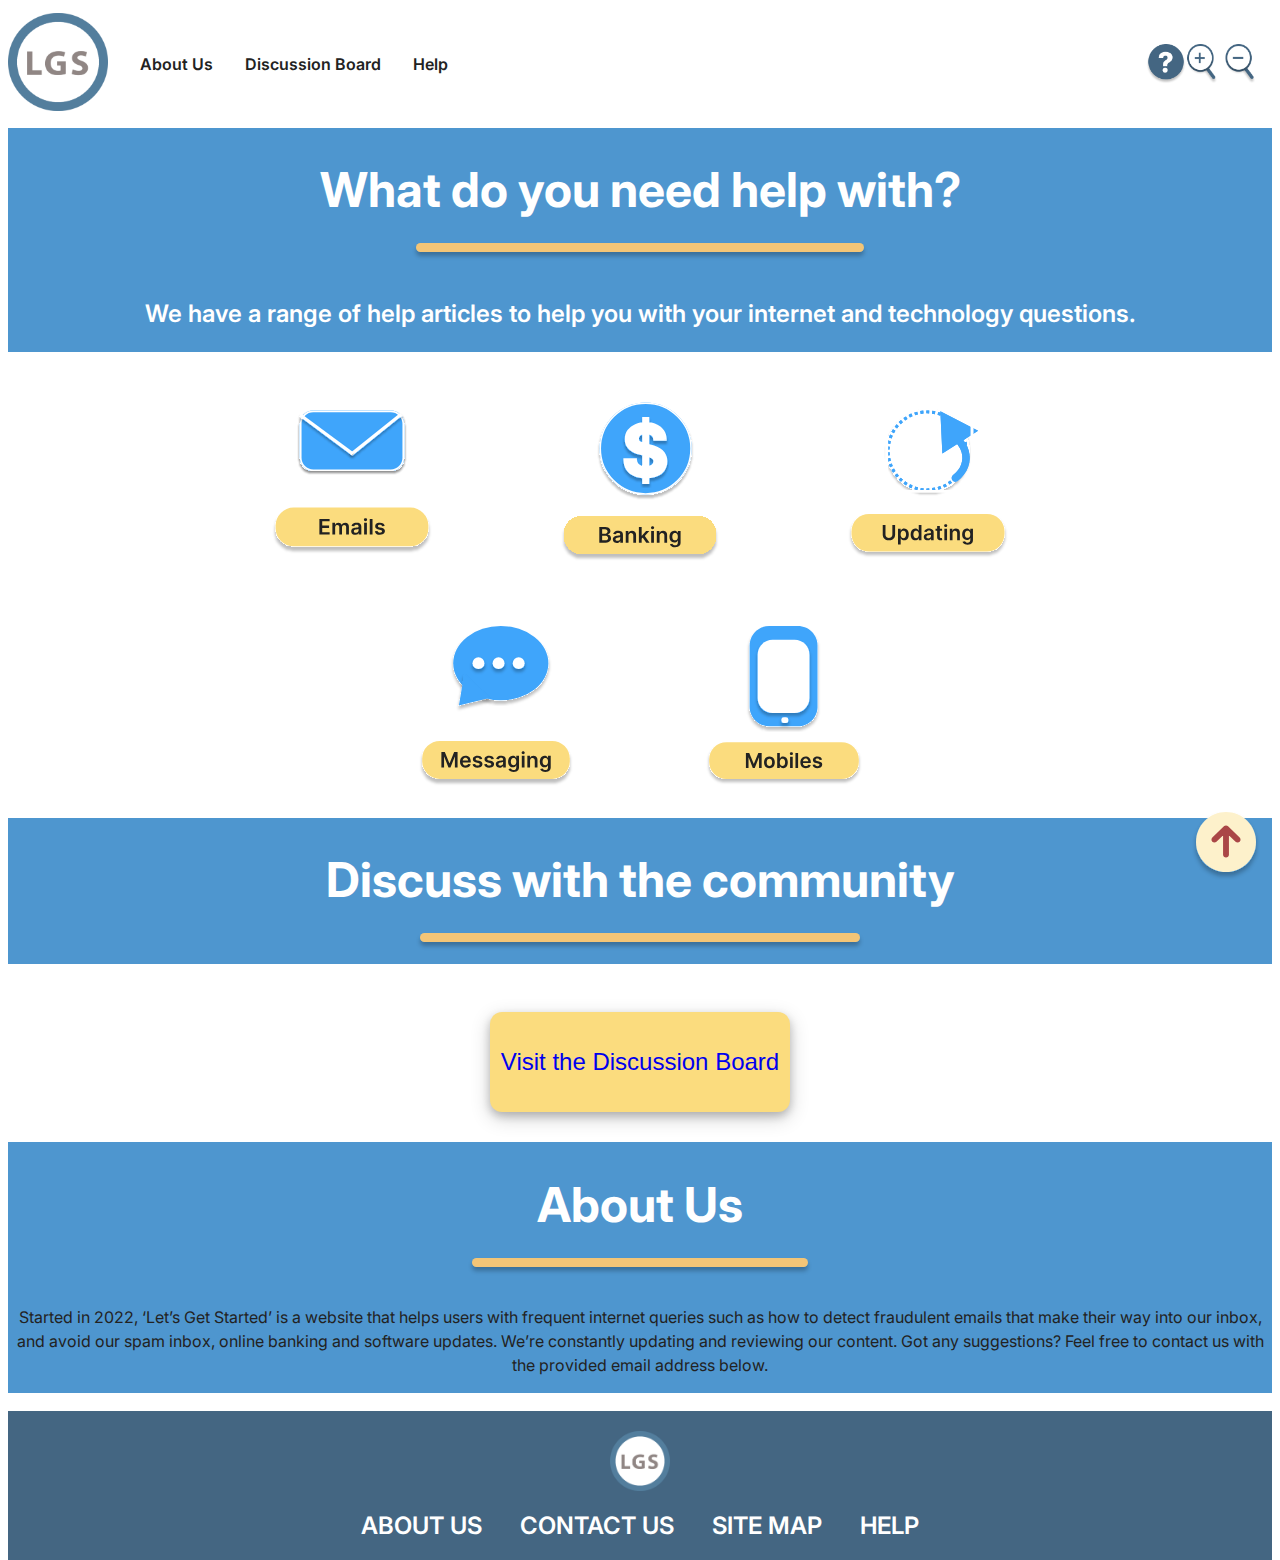
==== commit 056516e2: "last minute style change" ====
--- a/index.html
+++ b/index.html
@@ -56,7 +56,7 @@
 
     </main>
 
-    <section>
+    <section class="Discuss">
         <header>
             <h1>Discuss with the community</h1>
         </header>
--- a/css/styles.css
+++ b/css/styles.css
@@ -59,33 +59,87 @@
 }
 
 
-/* FORUM STYLES NOT FINISHED*/
+/* General buttons */
+
+.BackTop {
+    display: flex;
+    position: fixed;
+    bottom: 20px;
+    right: 20px;
+    z-index: 99;
+}
+
+.Discuss {
+    display: flex;
+    flex-direction: column;
+    align-items: center;
+}
+
+.DBButton {
+    width: 300px;
+    height: 100px;
+    border-radius: 12px;
+    margin: 30px;
+    background-color: rgba(251, 220, 126, 1);
+    border: none;
+    box-shadow: 0 4px 8px 0 rgba(0, 0, 0, 0.2), 0 6px 20px 0 rgba(0, 0, 0, 0.19);
+    color: #000;
+    text-decoration: none;
+    font-size: 24px;
+    cursor: pointer;
+}
+
+
+/* FORUM STYLES*/
+
+#posttemplate {
+    display: none;
+}
+
+#replytemplate {
+    display: none;
+}
 
 .profile {
     width: 55px;
     height: 55px;
 }
 
+.createfield {
+    margin: 0 auto 2vh;
+    display: grid;
+    grid-template-columns: repeat(2, 1fr);
+    grid-template-rows: auto;
+}
+
 textarea {
+    display: grid;
+    grid-column: 1;
     margin: 3vh auto;
     font: normal 500 1.5em "Inter";
     border: 8px solid #446682;
     /* filter: drop-shadow(0px 3.51394px 3.51394px rgba(0, 0, 0, 0.25)); */
     border-radius: 30px;
-    padding: 1em 40vw 15vh 0.5em;
+    padding: 0.7em;
+    width: 55vw;
+    height: 12vw;
     align-items: center;
     resize: none;
+    border-radius: 30px;
+}
 
 #createbtn {
+    display: grid;
+    grid-column: 2;
+    align-self: end;
     height: 200px;
     width: 200px;
+    margin-left: -240px;
+    margin-bottom: -35px;
     border: none;
     cursor: pointer;
     background: url("../img/createpost.svg") no-repeat center;
     background-size: contain;
-    position: absolute;
-    bottom: 10px;
-    right: 10px;
 }
 
 .replystyle {
@@ -95,12 +149,6 @@
     cursor: pointer;
     background: url("../img/reply.svg") no-repeat center;
     background-size: contain;
-}
-
-.createfield {
-    margin: 0 auto 2vh;
-    display: block;
-    position: relative;
 }
 
 .threads p {
@@ -122,18 +170,15 @@
 
 .ForumArea {
     margin: 0 20%;
+    display: flex;
+    flex-direction: column;
 }
 
 
 /* FORUM STYLES END */
 
-.BackTop {
-    display: flex;
-    position: fixed;
-    bottom: 20px;
-    right: 20px;
-    z-index: 99;
-}
+
+/* NAV STYLES */
 
 .MenuNab {
     display: flex;
@@ -180,6 +225,12 @@
     max-width: 100px;
 }
 
+
+/* NAV STYLES END */
+
+
+/* NAV ICONS */
+
 .icon-grp {
     display: flex;
     justify-content: center;
@@ -201,6 +252,12 @@
     margin: 2em 4em;
     cursor: pointer;
 }
+
+
+/* NAV ICONS END*/
+
+
+/* FOOTER STYLES */
 
 footer {
     text-align: center;
@@ -228,41 +285,23 @@
 }
 
 
-/* footer styles end */
-
-
-  width: 300px;
-  height: 100px;
-  border-radius: 12px;
-  margin: 30px;
-  margin-left: 23.5em;
-  background-color: rgba(251, 220, 126, 1);
-  border: none;
-  box-shadow: 0 4px 8px 0 rgba(0, 0, 0, 0.2), 0 6px 20px 0 rgba(0, 0, 0, 0.19);
-  color: #000;
-text-decoration: none;
-  font-size: 24px;
-  cursor: pointer;
-  
-}
+/* FOOTER STYLES END */
+
 
 /* Stops links from being underlined */
 
 a:link {
-  text-decoration: none;
-
-
+    text-decoration: none;
 }
 
 a:visited {
-  text-decoration: none;
-
+    text-decoration: none;
 }
 
 a:hover {
-  text-decoration: underline;
-
+    text-decoration: underline;
 }
 
 a:active {
-  text-decoration: underline;
+    text-decoration: underline;
+}